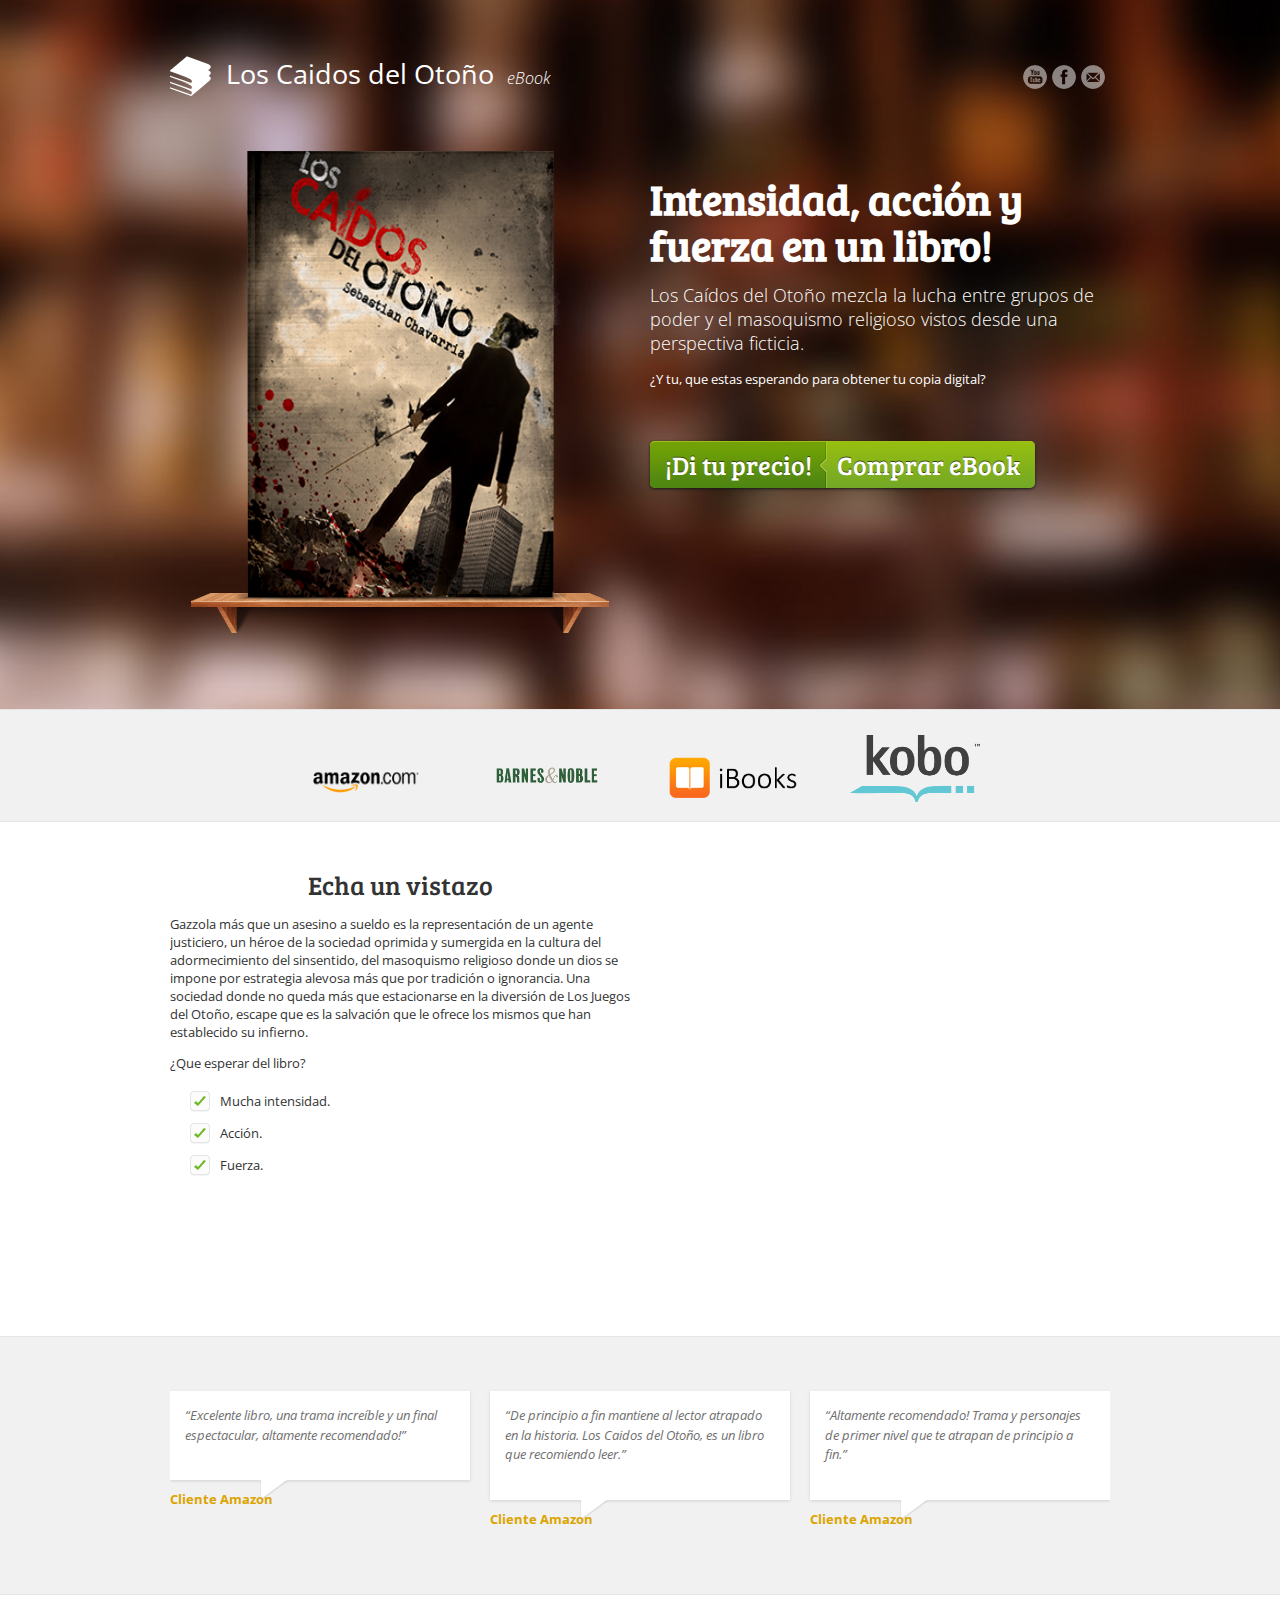
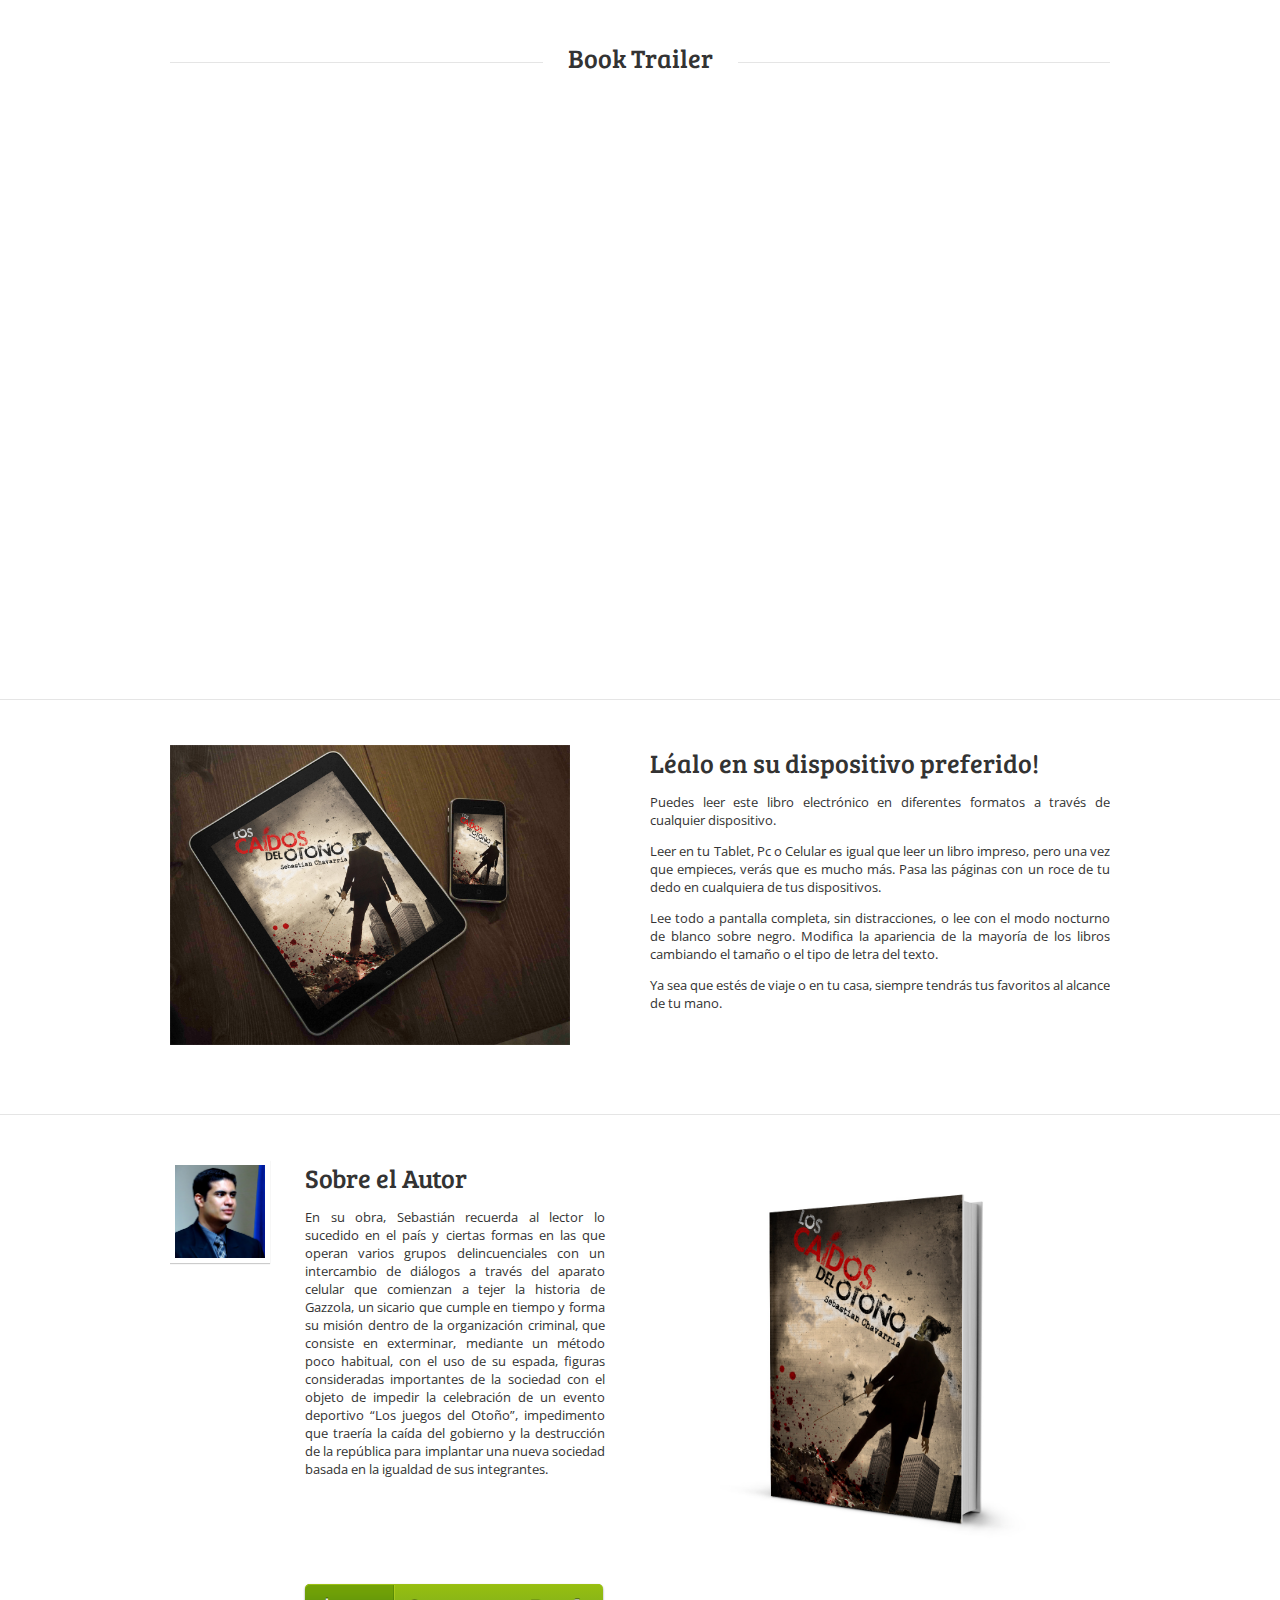
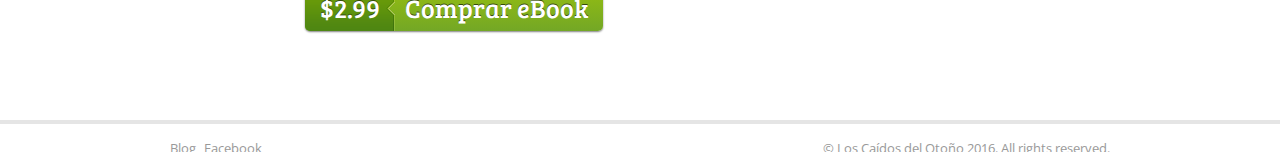
==== index.html @ ebb669b5 "Innit commit" ====
<!doctype html>
<html lang="en">
<head>
<meta charset="utf-8">

<!--Page Title-->
<title>Los Caidos del Otoño - eBook </title>

<!--Device Width Check-->
<meta name="viewport" content="width=device-width, initial-scale=1.0, user-scalable=no"/>

<!--Meta Keywords and Description-->
<meta name="keywords" content="ebook, los caidos del otoño, sebastian chavarria, honduras ebook, libro digital, amazon, kindle">
<meta name="description" content="Los Caídos del Otoño mezcla la lucha entre grupos de poder y el masoquismo religioso vistos desde una perspectiva ficticia. ">

<!--Favicon-->
<link rel="shortcut icon" href="#" title="Favicon" />

<!--Fixes for Internet Explorer CSS3 and HTML5-->
<!--[if gte IE 9]>
<style type="text/css">
	.gradient { filter: none!important;}
</style>
<![endif]-->

<!--[if lt IE 9]>
<script>
  'article aside footer header nav section time'.replace(/\w+/g,function(n){document.createElement(n)})
</script>
<![endif]-->

<!--Main CSS-->
<link rel="stylesheet" href="css/style.css" media="screen, projection">

<!--[if lt IE 9]>
<link rel="stylesheet" href="css/style_ie8.css" media="screen, projection">
<![endif]-->

<!--Icon Fonts-->
<link rel="stylesheet" href="css/font-awesome.min.css">

<!--Google Webfonts-->
<link href='http://fonts.googleapis.com/css?family=Open+Sans:400,700,300,600|Bree+Serif' rel='stylesheet' type='text/css'>

</head>
<body>

<!--Start of Product Banner-->
<section id="banner" role="banner">
<div class="row">
<div id="header_region">
<!--Start of Header Logo-->
<div id="logo" class="two_thirds">
<h1><img src="images/logo.png" alt="Off the Shelf eBook Landing Page" title="Off the Shelf eBook Landing Page" height="41" width="41"/>Los Caidos del Otoño</h1>
<h2>eBook</h2>
</div>
<!--End of Header Logo-->

<!--Start of Social Elements-->
<aside id="social_elements" class="one_third last">
<ul>
<li><a target="_blank" class="youtube" target="_blank" title="Youtube" href="https://www.youtube.com/channel/UCj0KaZ-wZ2f-6p1YjjYD9BA"><span>Twitter</span></a></li>
<li><a target="_blank" class="facebook" target="_blank" title="Facebook" href="https://www.facebook.com/loscaidosdelotono/"><span>Facebook</span></a></li>
<li><a class="feedback" target="_blank" title="Feedback Form" href=""><span>Feedback Form</span></a></li>
</ul>
</aside>
<!--End of Social Elements-->
</div>
<!--Start of Product Image-->
<div id="shelf" class="one_half">
<img src="images\LCDO1.png" height="451" width="331" alt="Book"/></div>
<!--End of Product Image-->

<!--Start of Product Banner Description-->
<div class="one_half last">
<!--Start of Banner Title-->
<h1>Intensidad, acción y fuerza en un libro!</h1>
<h2 class="subheader">Los Caídos del Otoño mezcla la lucha entre grupos de poder y el masoquismo religioso vistos desde una perspectiva ficticia.
</h2>
<!--End of Banner Title-->

<p>¿Y tu, que estas esperando para obtener tu copia digital?</p>

<!--Start of Buy Button-->
<div class="button_buy">
<a target="_blank" href="https://sebastianchavarria.club/shop/los-caidos-del-otono-ebook/" class="gradient" title="Buy eBook"><span class="button_price">¡Di tu precio!</span> <span class="button_text">Comprar eBook</span></a>
</div>
<!--End of Buy Button-->

</div>
<!--End of Product Banner Description-->

</div>
</section>
<!--End of Product Banner-->

<!--Start of Main Content-->
<article role="main">
<div id="main_content">

<!--Start of Companies-->
<aside id="companies" class="background_grey">
<div class="row">
<a target="_blank" href="http://a.co/6xOrrAD">
<img src="images/companies/logo_1.png" alt="Company" height="30" width="130"/>
</a>

<a target="_blank" href="http://www.barnesandnoble.com/w/los-ca-dos-del-oto-o-sebastian-chavarr-a/1124022464?ean=9781483573793">
<img src="images/companies/logo_2.png" alt="Company" height="30" width="130"/>
</a>

<a target="_blank" href="https://itunes.apple.com/us/book/los-caidos-del-otono/id1148104682?mt=11">
<img src="images/companies/logo_3.png" alt="Company" height="30" width="130"/>
</a>

<a target="_blank" href="https://store.kobobooks.com/es-es/ebook/los-caidos-del-otono">
<img src="images/companies/logo_4.png" alt="Company" height="30" width="130"/>
</a>

</div>
</aside>
<!--End of Companies-->

<!--Start of Screenshots-->
<section id="screenshots" class="background_white">
<div class="row">

<div class="one_half">

<!--Start of Screenshots Title-->

<h2 align="center">Echa un vistazo</h2>

<!--End of Screenshots Title-->

<p>Gazzola más que un asesino a sueldo es la representación de un agente justiciero, un héroe de la sociedad oprimida y sumergida en la cultura del adormecimiento del sinsentido, del masoquismo religioso donde un dios se impone por estrategia alevosa más que por tradición o ignorancia. Una sociedad donde no queda más que estacionarse en la diversión de Los Juegos del Otoño, escape que es la salvación que le ofrece los mismos que han establecido su infierno.</p>

<p>¿Que esperar del libro?</p>
<!--Start of Check List-->
<ul class="list_check">
<li>Mucha intensidad.</li>
<li>Acción.</li>
<li>Fuerza.</li>
</ul>
<!--End of Check List-->

</div>

<div class="one_half last">

<!--Start of Book Preview-->
<iframe type="text/html" width="550" height="400" frameborder="0" allowfullscreen style="max-width:100%" src="https://read.amazon.com/kp/card?asin=B01HOVIJR8&preview=inline&linkCode=kpe&ref_=cm_sw_r_kb_dp_G4MaybWANKG7J" ></iframe>
</div>
<!--End of Book Preview-->

</div>
<!--End of Screenshots-->

<!--Start of Testimonials-->
<section id="testimonials" class="background_grey">
<div class="row">

<!--Start of Testimonial-->
<blockquote class="one_third">
<q>Excelente libro, una trama increíble y un final espectacular, altamente recomendado!</q>
<footer>
<a target="_blank" href="https://www.amazon.com/gp/pdp/profile/A31JJHH7BFV9V5/ref=cm_cr_dp_pdp">
<div>Cliente Amazon</div>
</a>
</footer>
</blockquote>
<!--End of Testimonial-->

<!--Start of Testimonial-->
<blockquote class="one_third">
<q>De principio a fin mantiene al lector atrapado en la historia. Los Caidos del Otoño, es un libro que recomiendo leer.</q>
<footer>
<a target="_blank" href="https://www.amazon.com/gp/pdp/profile/A3DRSWVIORSLLP/ref=cm_cr_dp_pdp">
<div>Cliente Amazon</div>
</a>
</footer>
</blockquote>
<!--End of Testimonial-->

<!--Start of Testimonial-->
<blockquote class="one_third last">
<q>Altamente recomendado! Trama y personajes de primer nivel que te atrapan de principio a fin.</q>
<footer>
<a target="_blank" href="https://www.amazon.com/gp/pdp/profile/A24O7CG7X7CMYE/ref=cm_cr_dp_pdp">
<div>Cliente Amazon</div>
</a>
</footer>
</blockquote>
<!--End of Testimonial-->

</div>
</section>
<!--End of Testimonials-->

<section id="video" class="background_white">
<div class="row">

<!--Start of Video Title-->
<h2 class="section_title"><span>Book Trailer</span></h2>
<!--End of Video Title-->

<div class="embed_container">
<!--Video Iframe--> <iframe src="https://player.vimeo.com/video/168490822?title=0&byline=0&portrait=0" width="640" height="360" frameborder="0" webkitallowfullscreen mozallowfullscreen allowfullscreen></iframe> <!--End of Video Iframe-->
</div>
</div>
</section><!--End of Video-->

<section class="background_white">
<div class="row">

<div class="one_half">
<img src="images/LCDO_1.jpg" alt="eBook Landing Page" height="400" width="400" />
</div>

<!--Start How it Works-->
<div class="one_half last">


<h2>Léalo en su dispositivo preferido!</h2>

<p align="justify">Puedes leer este libro electrónico en diferentes formatos a través de cualquier dispositivo.</p>


<p align="justify">Leer en tu Tablet, Pc o Celular es igual que leer un libro impreso, pero una vez que empieces, verás que es mucho más. Pasa las páginas con un roce de tu dedo en cualquiera de tus dispositivos. </p>

<p align="justify">Lee todo a pantalla completa, sin distracciones, o lee con el modo nocturno de blanco sobre negro. Modifica la apariencia de la mayoría de los libros cambiando el tamaño o el tipo de letra del texto.</p>

<p align="justify">Ya sea que estés de viaje o en tu casa, siempre tendrás tus favoritos al alcance de tu mano.</p>

</div>
<!--End of How it Works-->
</div>
</section>

<!--Start of A Word from the Author-->
<section id="author" class="background_white">
<div class="row">
<div class="one_half">

<!--Author Avatar-->
<img src="images/author.jpg" height="100" width="100" id="author_image" class="left" alt="Author" />
<!--End of Author Avatar-->

<div class="one_third last">

<h2>Sobre el Autor</h2>

<p align="justify">En su obra, Sebastián recuerda al lector lo sucedido en el país y ciertas formas en las que operan varios grupos delincuenciales con un intercambio de diálogos a través del aparato celular que comienzan a tejer la historia de Gazzola, un sicario que cumple en tiempo y forma su misión dentro de la organización criminal, que consiste en exterminar, mediante un método poco habitual, con el uso de su espada, figuras consideradas importantes de la sociedad con el objeto de impedir la celebración de un evento deportivo “Los juegos del Otoño”, impedimento que traería la caída del gobierno y la destrucción de la república para implantar una nueva sociedad basada en la igualdad de sus integrantes.</p>


</div>
</div>

<div id="book_cover" class="one_half last">

<!--Start of Book Cover-->
<img src="images/LCDO.jpg" alt="eBook Landing Page" height="400" width="400"/>
<!--End of Book Cover-->

</div>

<!--Start of Buy Button-->
<div class="button_buy">
<a target="_blank" href="http://a.co/9aoNGeP" class="gradient" title="Buy eBook"><span class="button_price">$2.99</span> <span class="button_text">Comprar eBook</span></a>
<p class="hint">eBook includes PDF, ePub and Kindle versions</p>
</div>
<!--End of Buy Button-->

</div>
</section>
<!--End of A Word from the Author-->



<aside class="background_grey">
<!--Start of Newsletter-->

<!--End of Newsletter-->
</aside>


</div>
</article>
<!--End of Main Content-->

<!--Start of Landing Page Footer-->
<footer role="contentinfo">
<div id="page_footer" class="row">
<ul>
<li><a target="_blank" href="http://www.sebastianchavarria.club">Blog</a></li>
<li><a target="_blank" href="https://www.facebook.com/loscaidosdelotono/">Facebook</a></li>
</ul>

<p>
&copy; Los Caídos del Otoño 2016. All rights reserved.
</p>
</div>
</footer>
<!--End of Landing Page Footer-->

<!--Beginning of Contact form-->
<div id="contact" class="reveal-modal medium">
    <a href="javascript:closecontact();" id="contact_close"><span>Close</span></a>
    <div id="contactmessages"></div>
    <div id="formwrapper">
        <form method="post" action="contact.php" id="contactform">
            <label>Your Name</label>
            <input id="contactname" name="name" required>
            <label>Your Email</label>
            <input id="contactemail" name="email" type="email" required>
            <label>Your Message</label>
            <textarea name="message" required></textarea>
            <label>What is <span id="captcha">???</span> (Anti-spam)</label>
            <input id="humanornot" name="humanornot" placeholder="Type Here" required>
            <input name="s" id="s" value="blank" type="hidden">
            <input id="submitcontact" name="submit" type="submit" value="Submit" class="gradient">
        </form>
    </div>
</div>
<!--End of Contact form-->

<a href="#" class="scrollup">Scroll up</a>
<!-- Included JS Files (Compressed) -->
<script src="js/foundation.min.js"></script>
<script src="js/phrases.js"></script>
<script src="js/site.min.js"></script>

</body>
</html>
---- css/style.css ----
/* Off the Shelf v.1.1.5 Style Index

1. Default and Reset styles
2. Global elements
- 2.1 Buttons
3. Fonts and Headings
- 3.1 Fonts
- 3.2 Headings
4. Content Blocks used for positioning
5. Landing page header and banner
- 5.1 Header
- 5.2 Banner
6. Content
- 6.1 Companies
- 6.2 Features
- 6.3 Testimonials
- 6.4 Screenshots
- 6.5 A Word from the Author
- 6.6 Newsletter
- 6.7 Pricing Table
- 6.8 Video
7. Social elements
- 7.1 Contact form
8. Landing page footer

/*------------------------------------------------------------------------------------------*/
/* 1. Defaults & Reset of specific styles across browsers */
/*------------------------------------------------------------------------------------------*/

*, *:before, *:after { -webkit-box-sizing: border-box; -moz-box-sizing: border-box; box-sizing: border-box; }

body, div, dl, dt, dd, ul, ol, li, h1, h2, h3, h4, h5, h6, pre, form, blockquote, th, td { margin: 0; padding: 0; font-size: 13px; direction: ltr; }

body {
margin:0;
padding:0;
background:#ffffff;
font-family: 'Open Sans', sans-serif, Arial, Helvetica;
color:#333;
-webkit-font-smoothing: antialiased;
}

.row {
width:940px;
margin:0 auto;
padding:45px 0 45px 0;
overflow:hidden;
}

.row img {
height: auto;
max-width: 100%;
}

a { color: #dca400; text-decoration: none; line-height: inherit; }

a:hover { color: ; }

a:focus { color: ; }

a img {
border:none;
}


/*------------------------------------------------------------------------------------------*/
/* 2. Global elements */
/*------------------------------------------------------------------------------------------*/

.background_grey {
background:#f1f1f1;
border-top:1px solid #e5e5e5;
border-bottom:1px solid #e5e5e5;
}

.background_white {
background:#fff;
border-bottom:1px solid #e5e5e5;
}

.hint {
font-size:0.9em;
color:#ffffff;
}

.last {
margin-right:0!important;
}

.left {
float:left;
}

.right {
float:right;
}


/* 2.1 Buttons */

.button_buy {
padding:40px 0 0 0;
}

.button_buy a {
background: #97bf0f; /* Old browsers */
/* IE9 SVG, needs conditional override of 'filter' to 'none' */
background: url([data-uri]);
background: -moz-linear-gradient(top,  #97bf0f 0%, #73a726 100%); /* FF3.6+ */
background: -webkit-gradient(linear, left top, left bottom, color-stop(0%,#97bf0f), color-stop(100%,#73a726)); /* Chrome,Safari4+ */
background: -webkit-linear-gradient(top,  #97bf0f 0%,#73a726 100%); /* Chrome10+,Safari5.1+ */
background: -o-linear-gradient(top,  #97bf0f 0%,#73a726 100%); /* Opera 11.10+ */
background: -ms-linear-gradient(top,  #97bf0f 0%,#73a726 100%); /* IE10+ */
background: linear-gradient(to bottom,  #97bf0f 0%,#73a726 100%); /* W3C */
filter: progid:DXImageTransform.Microsoft.gradient( startColorstr='#97bf0f', endColorstr='#73a726',GradientType=0 ); /* IE6-8 */
font-family: 'Bree Serif', serif;
color:#fff;
font-size:2.0em;
text-shadow:0 -1px #35490e;
display:inline-block;
border-radius:5px;
-webkit-border-radius:5px;
-moz-border-radius:5px;
box-shadow:0 1px 3px #181818;
}

#author .button_buy {
clear:both;
padding:0;
margin:0 0 0 135px;
}

#author .button_buy a {
box-shadow:0 1px 2px #818181;
}

.button_buy a:hover,  a.button_buy_table:hover {
background: #73a726; /* Old browsers */
/* IE9 SVG, needs conditional override of 'filter' to 'none' */
background: url([data-uri]);
background: -moz-linear-gradient(top,  #73a726 0%, #97bf0f 100%); /* FF3.6+ */
background: -webkit-gradient(linear, left top, left bottom, color-stop(0%,#73a726), color-stop(100%,#97bf0f)); /* Chrome,Safari4+ */
background: -webkit-linear-gradient(top,  #73a726 0%,#97bf0f 100%); /* Chrome10+,Safari5.1+ */
background: -o-linear-gradient(top,  #73a726 0%,#97bf0f 100%); /* Opera 11.10+ */
background: -ms-linear-gradient(top,  #73a726 0%,#97bf0f 100%); /* IE10+ */
background: linear-gradient(to bottom,  #73a726 0%,#97bf0f 100%); /* W3C */
filter: progid:DXImageTransform.Microsoft.gradient( startColorstr='#73a726', endColorstr='#97bf0f',GradientType=0 ); /* IE6-8 */
}

.button_buy span {
display:block;
float:left;
}

.button_price {
background:url(../images/bg_button_green.png) no-repeat right -5px;
padding:6px 15px 6px 15px;
border-top-left-radius:5px;
-moz-border-radius-topleft:5px;
-webkit-border-top-left-radius:5px;
border-bottom-left-radius:5px;
-moz-border-radius-bottomleft:5px;
-webkit-border-bottom-left-radius:5px;
box-shadow:inset 0 1px #9cc015;
}

.button_buy a:hover .button_price {
background:url(../images/bg_button_green.png) no-repeat right -71px;
}

.button_text {
box-shadow:inset 0 1px #9cc015;
padding:6px 15px 6px 10px;
border-top-right-radius:5px;
-moz-border-radius-topright:5px;
-webkit-border-top-right-radius:5px;
border-bottom-right-radius:5px;
-moz-border-radius-bottomright:5px;
-webkit-border-bottom-right-radius:5px;
}

a.button_buy_table {
background: #97bf0f; /* Old browsers */
/* IE9 SVG, needs conditional override of 'filter' to 'none' */
background: url([data-uri]);
background: -moz-linear-gradient(top,  #97bf0f 0%, #73a726 100%); /* FF3.6+ */
background: -webkit-gradient(linear, left top, left bottom, color-stop(0%,#97bf0f), color-stop(100%,#73a726)); /* Chrome,Safari4+ */
background: -webkit-linear-gradient(top,  #97bf0f 0%,#73a726 100%); /* Chrome10+,Safari5.1+ */
background: -o-linear-gradient(top,  #97bf0f 0%,#73a726 100%); /* Opera 11.10+ */
background: -ms-linear-gradient(top,  #97bf0f 0%,#73a726 100%); /* IE10+ */
background: linear-gradient(to bottom,  #97bf0f 0%,#73a726 100%); /* W3C */
filter: progid:DXImageTransform.Microsoft.gradient( startColorstr='#97bf0f', endColorstr='#73a726',GradientType=0 ); /* IE6-8 */
font-family: 'Bree Serif', serif;
color:#fff;
font-size:1.4em;
text-shadow:0 -1px #35490e;
display:inline-block;
margin:20px 0 20px 0;
padding:7px 25px 7px 25px;
border-radius:5px;
-webkit-border-radius:5px;
-moz-border-radius:5px;
}


/*------------------------------------------------------------------------------------------*/
/* 3. Fonts and Headings */
/*------------------------------------------------------------------------------------------*/


/* 3.1 Fonts */

h1, h2 {
font-family: 'Bree Serif', serif;
}

#main_content h2 {
margin-bottom:10px;
}

#main_content h3 {
font-family: 'Open Sans', sans-serif, Arial, Helvetica;
font-size:1.2em;
font-weight:normal;
color:#999;
}

h4, h5, h6 {
font-family: 'Open Sans', sans-serif, Arial, Helvetica;
font-weight: bold;
font-style: normal;
color: #222222;
text-rendering: optimizeLegibility;
line-height: 1.1;
margin-bottom: 13px;
margin-top: 13px;
}

h1 small, h2 small, h3 small, h4 small, h5 small, h6 small {
font-size: 60%;
color: #6f6f6f;
line-height: 0;
}

h1{font-size: 3.2em;}

h2{font-size: 1.7em;}

h3{font-size: 1.6em;}

h4{font-size: 1.4em;}

h5{font-size: 1.2em;}


/* 3.2 Headings */

#logo {
color:#ffffff;
}

#logo img {
float:left;
margin:0 15px 0 0;
}

#logo h1 {
font-family: 'Open Sans', sans-serif, Arial, Helvetica;
font-weight:400;
font-size:2.1em;
display:inline;
margin:0 10px 0 0;
}

#logo h2 {
font-family: 'Open Sans', sans-serif, Arial, Helvetica;
font-weight:300;
font-size:1.2em;
font-style:italic;
display:inline;
margin:0 10px 0 0;
}

#banner .one_half h1 {
line-height:1.1em;
margin:25px 0 15px 0;
}

h2.subheader {
font-family: 'Open Sans', sans-serif, Arial, Helvetica;
font-weight:300;
font-size:1.4em;
margin-bottom:15px;
}

#main_content h2 {
font-family: 'Bree Serif', serif;
font-weight:400;
color:#333;
font-size:2.0em;
}

.section_title {
background:url(../images/bg_border.gif) repeat-x 0 22px;
text-align:center;
}

.section_title span {
background:#fff;
padding:0 25px 0 25px;
}

.background_grey .section_title span {
background:#f1f1f1;
padding:0 25px 0 25px;
}

#companies h3 {
font-size:1.0em;
font-weight:300;
text-transform:uppercase;
color:#666;
margin:0 55px 0 0;
padding:7px 0 0 0;
float:left;
}

#pricing h4 {
font-family: 'Bree Serif', serif;
color:#666;
text-align:center;
font-weight:normal;
font-size:1.6em;
}


/*------------------------------------------------------------------------------------------*/
/* 4. Content blocks used to position content */
/*------------------------------------------------------------------------------------------*/


.one_half, .one_third, .two_thirds, .three_fourths, .one_fourth {
    float: left;
    margin: 0 20px 20px 0;
    position: relative;
}

.one_half {
    width: 460px;
}

.one_third {
    width: 300px;
}

.two_thirds {
    width: 620px;
}

.one_fourth {
    width: 220px;
}

.three_fourths {
    width: 700px;
}


/*------------------------------------------------------------------------------------------*/
/* 5. Landing page header and banners */
/*------------------------------------------------------------------------------------------*/

/* 5.1 Header */

#header_region {
padding:0 0 35px 0;
overflow:hidden;
}

/* 5.2 Banner */

#banner {
background:url(../images/backgrounds/bg_banner_1.jpg) no-repeat center top #999;
background-attachment:fixed;
background-size:cover;
-moz-background-size:cover;
-webkit-background-size:cover;
-o-background-size:cover;
color:#ffffff;
padding:10px 0 10px 0;
}

#banner .row {
clear:both;
}

.content_page #banner .row {
padding-bottom:10px;
}

#shelf {
background:url(../images/shelf.png) no-repeat center bottom;
padding-bottom:28px;
text-align:center;
}

#shelf img {
display:inline;
}



/*------------------------------------------------------------------------------------------*/
/* 6. Content */
/*------------------------------------------------------------------------------------------*/

/* 6.1 Companies */

#companies .row {
padding:25px 0 15px 0;
text-align:center;
}

#companies img {
margin:0 25px 0 25px;
display:inline-block;
}


/* 6.2 Features */

#features ul, #features ul li {
list-style:none;
padding:0;
}

#features ul li {
margin-top:20px;
margin-bottom:20px;
}

#features h4 {
font-size:1.3em;
font-weight:normal;
margin-top:0;
}

#features i {
float:left;
margin:0 15px 15px 0;
width: 1.25em;
color:#dca400;
text-align:center;
height: auto;
line-height: normal;
vertical-align: baseline;
background-image: none;
background-position: 0 0;
background-repeat: repeat;
}

/* 6.3 Testimonials */

#testimonials blockquote {
margin:0 20px 0 0;
padding: 9px 0 0 0;
}

blockquote img {
background:#fff;
margin:-25px 35px 0 15px;
padding:3px;
float:left;
box-shadow:0 1px 3px #d3d3d3;
}

#testimonials footer {
background:url(../images/sprite.png) no-repeat 90px 0;
padding:10px 0 0 0;
}

blockquote div {
font-weight:bold;
color:#dca400;
}

blockquote, blockquote p { line-height: 1.5; color: #6f6f6f; }

q {
background:#fff;
display:block;
font-style:italic;
padding:15px 15px 35px 15px;
box-shadow:0 1px 3px #d3d3d3;
}

blockquote cite { display: block; font-size: 12px; color: #555555; }
blockquote cite:before { content: "\2014 \0020"; }
blockquote cite a, blockquote cite a:visited { color: #555555; }

abbr, acronym { text-transform: uppercase; font-size: 90%; color: #222222; border-bottom: 1px solid #ddd; cursor: help; }

abbr { text-transform: none; }


/* 6.4 Screenshots */

#screenshots .image-gallery a {
background:url(../images/bg_zoom.png) no-repeat center center #dca400;
display:block;
margin:0 15px 15px 0;
padding:0!important;
height:auto;
float:left;
box-shadow:0 1px 2px #ccc;
}

#screenshots .image-gallery img {
-moz-transition: opacity .2s linear;
-webkit-transition: opacity .2s linear;
-ms-transition: opacity .2s linear;
-o-transition: opacity .2s linear;
transition: opacity .2s linear;
display:block;
}

#screenshots img:hover {
opacity: 0.05;
filter: alpha(opacity = 05);
}

.list_check {
margin:0 0 0 20px;
}

.list_check li {
background:url(../images/bg_check.png) no-repeat 0 6px;
padding:7px 0 7px 30px;
list-style:none;
overflow:hidden;
}


/* 6.5 A word from the Author */

#author_image {
background:#fff;
margin:0 35px 0 0;
padding:5px;
box-shadow:0 1px 1px #ccc;
}

#book_cover {
display:inline-block;
text-align:center;
}


/* 6.6 Newsletter */

#newsletter.row {
padding:25px 0 25px 0;
}

#newsletter h2 {
width:460px;
margin:0 20px 0 0;
float:left;
color:#737373;
}

#newsletter #e-mail {
width:310px;
height:40px;
color:#999;
border:1px solid #d3d3d3;
border-radius:5px;
-webkit-border-radius:5px;
-moz-border-radius:5px;
padding:10px;
box-shadow: inset 0 2px 3px #ebebeb;
-moz-box-shadow: inset 0 2px 3px #ebebeb;
-webkit-box-shadow: inset 0 2px 3px #ebebeb;
}

#newsletter #submit {
background: #97bf0f; /* Old browsers */
/* IE9 SVG, needs conditional override of 'filter' to 'none' */
background: url([data-uri]);
background: -moz-linear-gradient(top,  #97bf0f 0%, #73a726 100%); /* FF3.6+ */
background: -webkit-gradient(linear, left top, left bottom, color-stop(0%,#97bf0f), color-stop(100%,#73a726)); /* Chrome,Safari4+ */
background: -webkit-linear-gradient(top,  #97bf0f 0%,#73a726 100%); /* Chrome10+,Safari5.1+ */
background: -o-linear-gradient(top,  #97bf0f 0%,#73a726 100%); /* Opera 11.10+ */
background: -ms-linear-gradient(top,  #97bf0f 0%,#73a726 100%); /* IE10+ */
background: linear-gradient(to bottom,  #97bf0f 0%,#73a726 100%); /* W3C */
filter: progid:DXImageTransform.Microsoft.gradient( startColorstr='#97bf0f', endColorstr='#73a726',GradientType=0 ); /* IE6-8 */
font-family: 'Bree Serif', serif;
color:#fff;
font-size:1.4em;
text-shadow:0 -1px #35490e;
text-align:center;
float:right;
width:140px;
height:40px;
border:none;
border-radius:5px;
-webkit-border-radius:5px;
-moz-border-radius:5px;
cursor:pointer;
}

#newsletter #submit:hover {
background: #73a726; /* Old browsers */
/* IE9 SVG, needs conditional override of 'filter' to 'none' */
background: url([data-uri]);
background: -moz-linear-gradient(top,  #73a726 0%, #97bf0f 100%); /* FF3.6+ */
background: -webkit-gradient(linear, left top, left bottom, color-stop(0%,#73a726), color-stop(100%,#97bf0f)); /* Chrome,Safari4+ */
background: -webkit-linear-gradient(top,  #73a726 0%,#97bf0f 100%); /* Chrome10+,Safari5.1+ */
background: -o-linear-gradient(top,  #73a726 0%,#97bf0f 100%); /* Opera 11.10+ */
background: -ms-linear-gradient(top,  #73a726 0%,#97bf0f 100%); /* IE10+ */
background: linear-gradient(to bottom,  #73a726 0%,#97bf0f 100%); /* W3C */
filter: progid:DXImageTransform.Microsoft.gradient( startColorstr='#73a726', endColorstr='#97bf0f',GradientType=0 ); /* IE6-8 */
}

/* 6.7 Pricing Table */

#pricing_table {
display: table;
padding:30px 0 0 0;
margin: 0 auto;
text-align:center;
}

.pricing_block {
background:#fff;
box-shadow:0 1px 3px #d3d3d3;
text-align:center;
-webkit-transition: all 0.3s ease-out;
-moz-transition: all 0.3s ease-out;
-o-transition: all 0.3s ease-out;
transition: all 0.3s ease-out;
}

.pricing_block:hover {
box-shadow:0 1px 5px #a9a9a9;
}

.pricing_block:hover .pricing {
background:#e2e2e2;
}

#favorite.pricing_block:hover {
box-shadow:0 1px 8px #8c8c8c;
}

#favorite.pricing_block:hover .pricing {
background:#73a826;
}

.pricing {
background:#f8f8f8;
padding:10px 0 10px 0;
border-top:1px solid #e5e5e5;
border-bottom:1px solid #e5e5e5;
-webkit-transition: all 0.3s ease-out;
-moz-transition: all 0.3s ease-out;
-o-transition: all 0.3s ease-out;
transition: all 0.3s ease-out;
}

.pricing_block ul li {
padding:10px 0 10px 0;
border-bottom:1px solid #e5e5e5;
list-style:none;
}

.price {
font-family: 'Bree Serif', serif;
font-size:4.8em;
margin:0;
}

.price span {
font-size:0.5em;
position: relative;
top: -30px;
left: -5px;
}

.price_sub {
font-style:italic;
color:#666;
margin:0 0 10px 0;
}

/*Favorite*/

#favorite.pricing_block {
box-shadow:0 1px 5px #b2b2b2;
padding:10px 0 15px 0;
margin-top:-10px;
}

#favorite .pricing {
background:#90ba14;
color:#fff;
}

#favorite .price_sub {
color:#fff;
}


/* 6.8 Video */

.embed_container {
position: relative;
padding-bottom: 56.25%; /* 16/9 ratio */
margin:20px 0 0 0;
padding-top: 30px; /* IE6 workaround*/
height: 0;
overflow: hidden;
}

.embed_container iframe, .embed_container object, .embed_container embed {
position: absolute;
top: 0;
left: 0;
width: 100%;
height: 100%;
}


/*------------------------------------------------------------------------------------------*/
/* 7. Social Elements */
/*------------------------------------------------------------------------------------------*/

#social_elements ul {
margin:10px 0 0 0;
float:right;
}

#social_elements li {
    width: 24px;
    height: 24px;
    margin: 0 5px 0 0;
	float:left;
	list-style:none;
	padding:0;
}

#social_elements a span {
    display: none;
}

#social_elements a {
    display: block;
    width: 24px;
    height: 24px;
    padding: 0;
    margin: 0 0 4px 0;
    opacity: 0.5;
    filter: alpha(opacity = 50);
    -webkit-transition: all 0.3s ease-out;
    -moz-transition: all 0.3s ease-out;
    -o-transition: all 0.3s ease-out;
    transition: all 0.3s ease-out;
}

#social_elements a:hover {
    opacity: 0.9;
    filter: alpha(opacity = 90);
}

.facebook {
    background: url(../images/sprite_social_element.png) no-repeat -27px 0;
}

.googleplus {
    background: url(../images/sprite_social_element.png) no-repeat -27px -60px;
}

.twitter {
    background: url(../images/sprite_social_element.png) no-repeat -27px -30px;
}

.stumbleupon {
    background: url(../images/sprite_social_element.png) no-repeat -27px -150px;
}

.youtube {
    background: url(../images/sprite_social_element.png) no-repeat -27px -90px;
}

.vimeo {
    background: url(../images/sprite_social_element.png) no-repeat -27px -120px;
}

.linkedin {
    background: url(../images/sprite_social_element.png) no-repeat -27px -180px;
}

.pinterest {
    background: url(../images/sprite_social_element.png) no-repeat -27px -210px;
}

.rss {
    background: url(../images/sprite_social_element.png) no-repeat -27px -240px;
}

.digg {
    background: url(../images/sprite_social_element.png) no-repeat -27px -270px;
}

.myspace {
    background: url(../images/sprite_social_element.png) no-repeat -27px -300px;
}

.picasa {
    background: url(../images/sprite_social_element.png) no-repeat -27px -330px;
}

.flickr {
    background: url(../images/sprite_social_element.png) no-repeat -27px -360px;
}

.dribbble {
    background: url(../images/sprite_social_element.png) no-repeat -27px -390px;
}

.blogger {
    background: url(../images/sprite_social_element.png) no-repeat -27px -420px;
}

.feedback {
    background: url(../images/sprite_social_element.png) no-repeat -27px -450px;
}


/* 7.1 Contact form */

#contact {
background:#fff;
    width:390px;
    left:0;
    right:0;
    margin:40px auto;
    z-index:99999;
    padding:15px;
    border:5px solid #f1f1f1;
    box-shadow:0 0 5px #333;
    -moz-box-shadow:0 0 5px #333;
    -webkit-box-shadow:0 0 5px #333;
    display: none;
}

label {
display: block;
margin: 10px 0 5px 0;
}

input#contactname, input#contactemail, #contact textarea, input#humanornot {
color:#999;
border:1px solid #d3d3d3;
border-radius:5px;
-webkit-border-radius:5px;
-moz-border-radius:5px;
padding:10px;
box-shadow: inset 0 2px 3px #ebebeb;
-moz-box-shadow: inset 0 2px 3px #ebebeb;
-webkit-box-shadow: inset 0 2px 3px #ebebeb;
padding: 7px 5px 7px 5px;
}

input#contactname, input#contactemail {
width: 200px;
}

#contact textarea {
	font-family: 'Open Sans', sans-serif, Arial, Helvetica;
    width: 350px;
    height: 100px;
    font-size: 100%;
}

input#submitcontact {
background: #97bf0f; /* Old browsers */
/* IE9 SVG, needs conditional override of 'filter' to 'none' */
background: url([data-uri]);
background: -moz-linear-gradient(top,  #97bf0f 0%, #73a726 100%); /* FF3.6+ */
background: -webkit-gradient(linear, left top, left bottom, color-stop(0%,#97bf0f), color-stop(100%,#73a726)); /* Chrome,Safari4+ */
background: -webkit-linear-gradient(top,  #97bf0f 0%,#73a726 100%); /* Chrome10+,Safari5.1+ */
background: -o-linear-gradient(top,  #97bf0f 0%,#73a726 100%); /* Opera 11.10+ */
background: -ms-linear-gradient(top,  #97bf0f 0%,#73a726 100%); /* IE10+ */
background: linear-gradient(to bottom,  #97bf0f 0%,#73a726 100%); /* W3C */
filter: progid:DXImageTransform.Microsoft.gradient( startColorstr='#97bf0f', endColorstr='#73a726',GradientType=0 ); /* IE6-8 */
font-family: 'Bree Serif', serif;
color:#fff;
font-size:1.4em;
text-shadow:0 -1px #35490e;
text-align:center;
display:block;
width:140px;
height:40px;
margin:10px 0 0 0;
border:none;
border-radius:5px;
-webkit-border-radius:5px;
-moz-border-radius:5px;
cursor:pointer;
}

input#submitcontact:hover {
background: #73a726; /* Old browsers */
/* IE9 SVG, needs conditional override of 'filter' to 'none' */
background: url([data-uri]);
background: -moz-linear-gradient(top,  #73a726 0%, #97bf0f 100%); /* FF3.6+ */
background: -webkit-gradient(linear, left top, left bottom, color-stop(0%,#73a726), color-stop(100%,#97bf0f)); /* Chrome,Safari4+ */
background: -webkit-linear-gradient(top,  #73a726 0%,#97bf0f 100%); /* Chrome10+,Safari5.1+ */
background: -o-linear-gradient(top,  #73a726 0%,#97bf0f 100%); /* Opera 11.10+ */
background: -ms-linear-gradient(top,  #73a726 0%,#97bf0f 100%); /* IE10+ */
background: linear-gradient(to bottom,  #73a726 0%,#97bf0f 100%); /* W3C */
filter: progid:DXImageTransform.Microsoft.gradient( startColorstr='#73a726', endColorstr='#97bf0f',GradientType=0 ); /* IE6-8 */
}

#contact_close {
    background: url(../images/controls/close.png) no-repeat;
    width: 20px;
    height: 20px;
    display: block;
    float: right;
    margin: -27px -27px 0 0;
}

#contact_close span {
    display: none;
}

.success {
    background: #a9d26e;
    padding: 5px;
    text-align: center;
    border: 1px solid #79a041;
    border-radius: 5px;
    -webkit-border-radius: 5px;
    -moz-border-radius: 5px;
    color: #fff;
}

.fail {
    background: #a93636;
    padding: 5px;
    text-align: center;
    border: 1px solid #742424;
    border-radius: 5px;
    -webkit-border-radius: 5px;
    -moz-border-radius: 5px;
    color: #fff;
}

a#contact_close_counter {
    display: block;
    padding: 5px;
    text-align: center;
    color: #666;
    text-decoration: none;
}


/*------------------------------------------------------------------------------------------*/
/* 8. Landing Page Footer */
/*------------------------------------------------------------------------------------------*/

#page_footer {
color:#999;
}

#page_footer.row {
padding:15px 0 15px 0;
}

#page_footer ul, #page_footer p {
display:inline;
margin:0;
padding:0;
}

#page_footer p {
float:right;
}

#page_footer ul li {
display:inline;
padding:0 5px 0 0;
}

#page_footer a {
color:#999;
}

.scrollup {
    background: url(../images/sprite.png) no-repeat 0 -282px;
    width: 56px;
    height: 56px;
    opacity: 0.4;
    filter: alpha(opacity = 40);
    position: fixed;
    bottom: 30px;
    right: 20px;
    display: none;
    text-indent: -9999px;
}


/*------------------------------------------------------------------------------------------*/
/* 9. Additional styles for jQuery/Foundation Framework plug-ins and other plug-in classes  */
/*------------------------------------------------------------------------------------------*/

.reveal-modal-bg { position: fixed; height: 100%; width: 100%; background: #000; opacity: 0.85; filter: alpha(opacity=85); z-index: 999; display: none; top: 0; left: 0; }

.reveal-modal { background: #fff; visibility: hidden; display: none; top: 100px; left: 50%; margin-left: -260px; width: 520px; position: absolute; z-index: 41; padding: 30px; -webkit-box-shadow: 0 0 10px rgba(0, 0, 0, 0.4); -moz-box-shadow: 0 0 10px rgba(0, 0, 0, 0.4); box-shadow: 0 0 10px rgba(0, 0, 0, 0.4); }
.reveal-modal .close-reveal-modal:not(.button) { font-size: 22px; font-size: 2.2rem; line-height: .5; position: absolute; top: 8px; right: 11px; color: #aaa; text-shadow: 0 -1px 1px rgba(0, 0, 0, 0.6); font-weight: bold; cursor: pointer; }
.reveal-modal.small { width: 30%; margin-left: -15%; }
.reveal-modal.medium { width: 40%; margin-left: -20%; }
.reveal-modal.large { width: 60%; margin-left: -30%; }
.reveal-modal.xlarge { width: 70%; margin-left: -35%; }
.reveal-modal.expand { width: 90%; margin-left: -45%; }
.reveal-modal .row { min-width: 0; margin-bottom: 10px; }
.reveal-modal > :first-child { margin-top: 0; }
.reveal-modal > :last-child { margin-bottom: 0; }

/* The gallery overlay */

#galleryOverlay{
    width:100%;
    height:100%;
    position:fixed;
    top:0;
    left:0;
    opacity:0;
    z-index:99;
    background-color:#222;
    background-color:rgba(0,0,0,0.8);
    overflow:hidden;
    display:none;
    -moz-transition:opacity 0.4s ease;
    -webkit-transition:opacity 0.4s ease;
    transition:opacity 0.4s ease;
}

/* This class will trigger the animation */

#galleryOverlay.visible{
    opacity:1;
}

#gallerySlider{
    height:100%;
    left:0;
    top:0;
    width:100%;
    white-space: nowrap;
    position:absolute;
    -moz-transition:left 0.4s ease;
    -webkit-transition:left 0.4s ease;
    transition:left 0.4s ease;
}

#gallerySlider .placeholder{
    background: url(../images/controls/loading.gif) no-repeat center center;
    height: 100%;
    line-height: 1px;
    text-align: center;
    width:100%;
    display:inline-block;
}

/* The before element moves the
 * image halfway from the top */

#gallerySlider .placeholder:before{
    content: "";
    display: inline-block;
    height: 50%;
    width: 1px;
    margin-right:-1px;
}

#gallerySlider .placeholder img{
    display: inline-block;
    max-height: 100%;
    max-width: 100%;
    vertical-align: middle;
}

#gallerySlider.rightSpring{
    -moz-animation: rightSpring 0.3s;
    -webkit-animation: rightSpring 0.3s;
}

#gallerySlider.leftSpring{
    -moz-animation: leftSpring 0.3s;
    -webkit-animation: leftSpring 0.3s;
}

/* Firefox Keyframe Animations */

@-moz-keyframes rightSpring{
    0%{		margin-left:0px;}
    50%{	margin-left:-30px;}
    100%{	margin-left:0px;}
}

@-moz-keyframes leftSpring{
    0%{		margin-left:0px;}
    50%{	margin-left:30px;}
    100%{	margin-left:0px;}
}

/* Safari and Chrome Keyframe Animations */

@-webkit-keyframes rightSpring{
    0%{		margin-left:0px;}
    50%{	margin-left:-30px;}
    100%{	margin-left:0px;}
}

@-webkit-keyframes leftSpring{
    0%{		margin-left:0px;}
    50%{	margin-left:30px;}
    100%{	margin-left:0px;}
}

/* Arrows */

#prevArrow,#nextArrow{
    border:none;
    text-decoration:none;
    background:url(../images/controls/arrows.png) no-repeat;
    opacity:0.5;
    cursor:pointer;
    position:absolute;
    width:43px;
    height:58px;
    top:50%;
    margin-top:-29px;
}

#prevArrow:hover, #nextArrow:hover{
    opacity:1;
}

#prevArrow{
    background-position:left top;
    left:40px;
}

#nextArrow{
    background-position:right top;
    right:40px;
}

#imageTitle {
    background-color:rgba(0,0,0,0.5);
    color: #fff;
    width: 100%;
    text-align: center;
	position:absolute;
	padding:10px 0 10px 0;
    bottom: 0;
    left: 0;
    z-index: 100000;
}



/*------------------------------------------------------------------------------------------*/
/* 11. Responsive Styling Off the Shelf */
/*------------------------------------------------------------------------------------------*/

/* Responsive Video Styling */
.jl_video_container {
    position: relative !important;
    padding-bottom: 56.25% !important;
    padding-top: 30px !important;
    height: 0 !important;
    overflow: hidden !important
}

.jl_video_container embed,
.jl_video_container iframe,
.jl_video_container object {
    position: absolute !important;
    top: 0 !important;
    left: 0 !important;
    width: 100% !important;
    height: 100% !important
}

@media screen and (min-width : 761px ) and (max-width: 1005px) {
    /*Global*/

	 .row {
        width: 730px;
        margin: 0 auto;
		padding:25px 0 25px 0;
    }


    .one_half {
        width: 355px;
    }

    .one_third {
        width: 230px;
    }

    .two_thirds {
        width: 480px;
    }

    .one_fourth {
        width: 167px;
    }

    .three_fourths {
        width: 540px;
    }

    .one_half .one_fourth {
        width: 150px;
    }

	/*Banner*/

#shelf {
background:url(../images/shelf_ipad.png) no-repeat center bottom;
padding-bottom:22px;
}

	/*Buttons*/

	#author .button_buy {
	margin-left:110px;
	}

	/*Companies*/

	#companies .row {
	padding-bottom:5px;
	}

	#companies img {
	margin-bottom:10px;
	}

	/*Testimonials*/

	#testimonials img {
	margin-bottom:15px;
	}

	/*Screenshots*/

	#screenshots .one_half {
	width:730px;
	}

	#screenshots a.last  {
	margin:0 15px 15px 0!important;
	}

	/*Author*/

	#author_image {
	margin:0 10px 0 0;
	}

	/*Newsletter*/

#newsletter h2 {
width:320px;
margin:0 0 5px 0;
float:left;
}

#newsletter form {
margin:20px 0 0 0;
float:right;
}

#newsletter input#e-mail {
width:240px;
margin:5px 10px 5px 0;
}

#newsletter input#submit {
float:right;
margin:5px 0 0 0;
}


	/*Footer*/

	#page_footer p {
float:none;
display:block;
}

}

@media screen and (max-width: 760px) {

 /*Global*/

	 .row {
        width: 430px;
        margin: 0 auto;
		padding:15px 0 15px 0;
    }


    .one_half, .one_third, .two_thirds, .one_fourth, .three_fourths, .one_half .one_fourth {
        width: 430px;
    }


/*Headings*/

h2.section_title, h2.section_title span {
background:none;
text-align:left;
padding-left:0!important;
padding-right:0!important;
}

/*Banner*/

#banner .two_thirds {
margin:0;
}

#banner #social_elements ul {
width: 430px;
float:none;
text-align:center;
}

#banner #social_elements ul li {
display:inline-block;
float:none;
margin:0;
}

/*Button*/

#author .button_buy {
margin:0;
text-align:center;
}

/*Companies*/

	#companies .row {
	padding-top:10px;
	padding-bottom:5px;
	}

	#companies img {
	margin:5px;
	}

/*Features*/

#features li.one_half {
margin:10px 0 10px 0;
}

/*Screenshots*/

	#screenshots a {
	margin:5px!important;
	}

	#screenshots a, #screenshots a img  {
	height:auto!important;
	max-width:200px!important;
	}

/*Testimonials*/

	#testimonials blockquote {
	margin-bottom:10px;
	}

	#testimonials img {
	margin-bottom:15px;
	}

/*Newsletter*/

#newsletter h2 {
width:430px;
margin:0 0 5px 0;
}

#newsletter form {
clear:both;
}

#newsletter input#e-mail {
width:280px;
margin:5px 0 5px 0;
}

#newsletter input#submit {
float:right;
margin:5px 0 0 0;
}

/*Footer*/

#page_footer p {
float:none;
display:block;
}

    .scrollup {
        display: none !important;
    }

}

@media screen and (max-width: 460px) {


 /*Global*/

	 .row {
        width: 285px;
        margin: 0 auto;
		padding:15px 0 15px 0;
    }


    .one_half, .one_third, .two_thirds, .one_fourth, .three_fourths, .one_half .one_fourth {
        width: 285px;
    }

/*Banner*/

#header_region {
padding-bottom:10px;
}

#logo h2 {
display:block;
}

#banner .two_thirds, #shelf.one_half {
margin:0;
padding-right:0;
}

#shelf {
background:url(../images/shelf_mobile.png) no-repeat center bottom;
padding-bottom:18px;
}

#shelf img {
height:auto;
max-width:100%;
}


#banner #social_elements ul {
width: 285px;
float:none;
text-align:center;
}

#banner #social_elements ul li {
display:inline-block;
float:none;
margin:0;
}

/*Button*/

#author .button_buy {
margin:0;
text-align:center;
}

/*Testimonials*/

	#testimonials blockquote {
	margin-bottom:10px;
	}

	#testimonials img {
	margin-bottom:15px;
	}

/*Screenshots*/

.image-gallery {
margin:0 auto!important;
}

.image-gallery a, .image-gallery img{
width:130px;
height:auto;
}

/*Author*/

img#author_image {
margin:0 auto 10px 0;
width:100px;
}

/*Newsletter*/

#newsletter h2 {
width:285px;
margin:0 0 5px 0;
}

#newsletter input#e-mail {
width:285px;
margin:5px 0 5px 0;
}

#newsletter input#submit {
float:none;
}

/*Contact*/

#contact {
width:290px;
}

#contact textarea {
width: 250px;
}

/*Footer*/

#page_footer p {
float:none;
display:block;
}

.scrollup {
display: none !important;
}

}
---- css/style_ie8.css ----
/* IE Stylesheet */

/* 6.4 Screenshots */

#screenshots .image-gallery a {
background:url(../images/bg_zoom.png) no-repeat center center #dca400;
display:block;
float:left;
margin:0 15px 15px 0;
padding:0!important;
width:220px;
height:auto;
box-shadow:0 1px 2px #ccc;
}
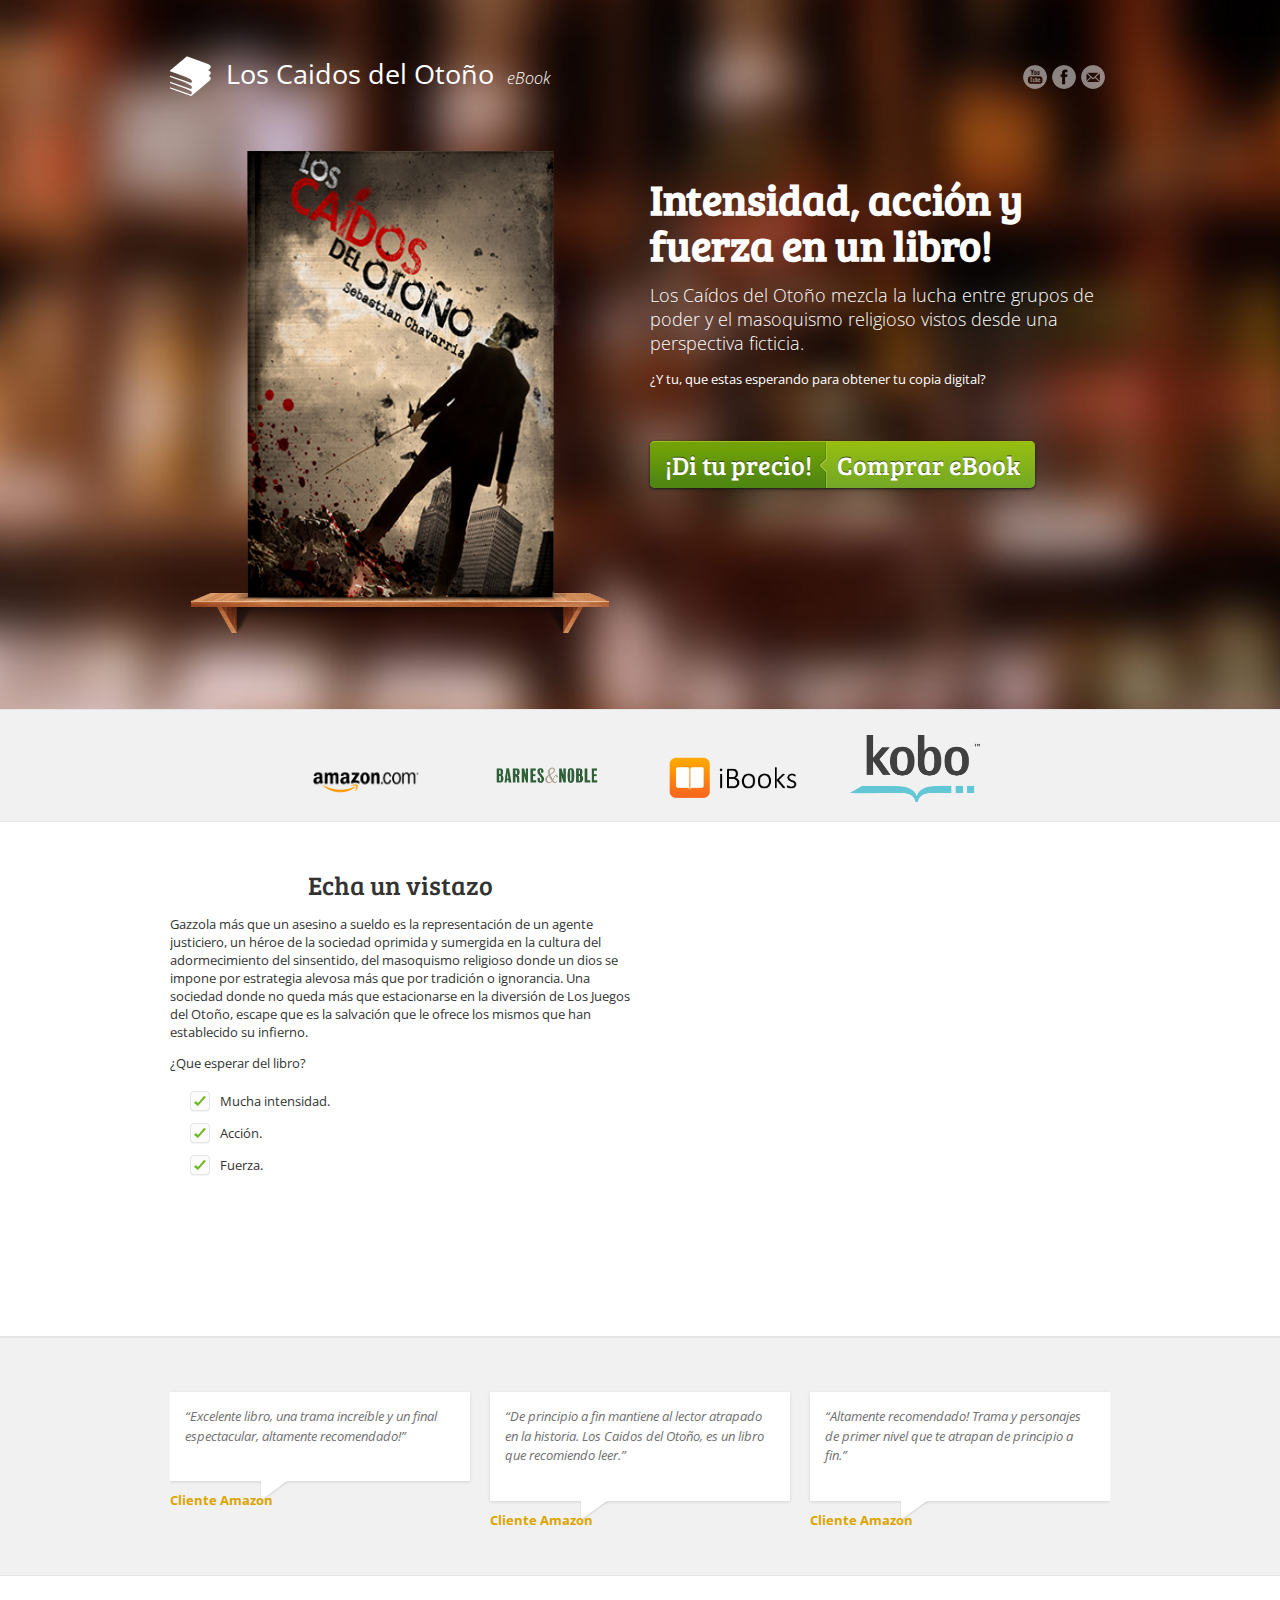
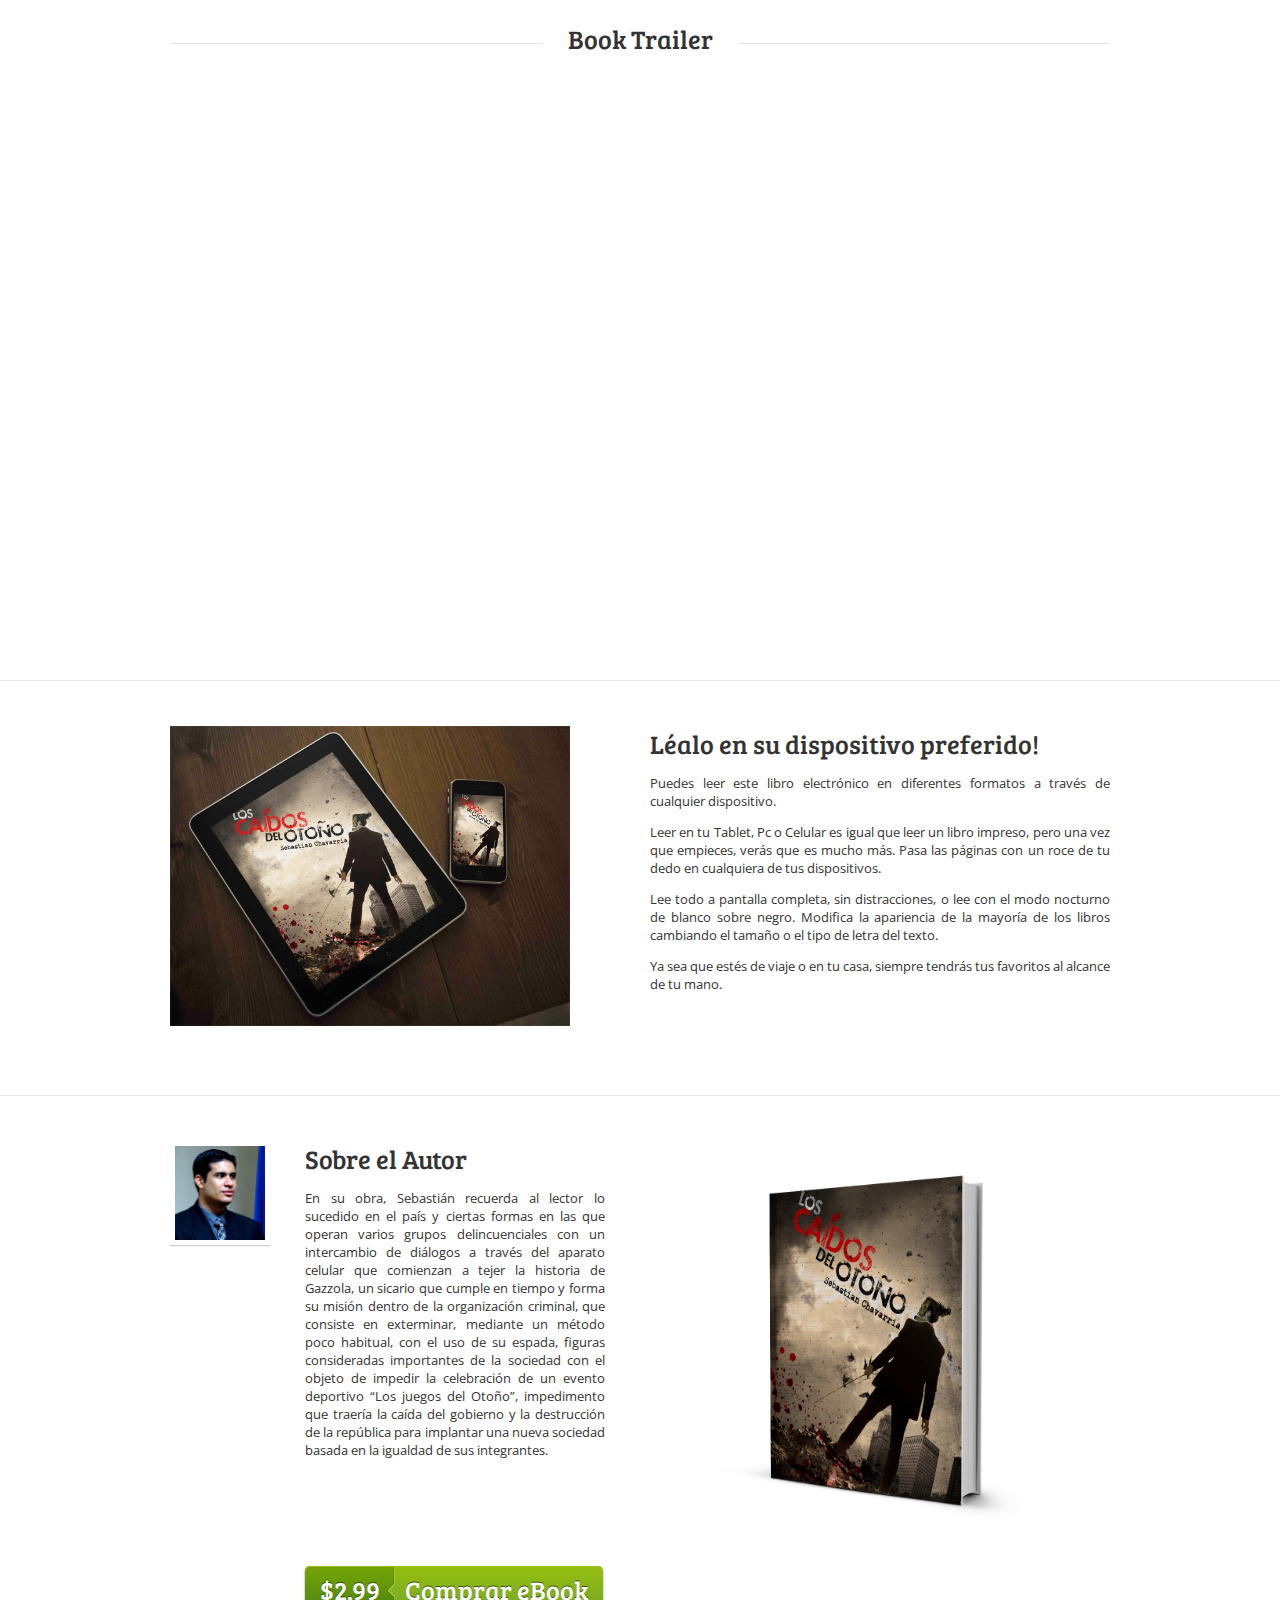
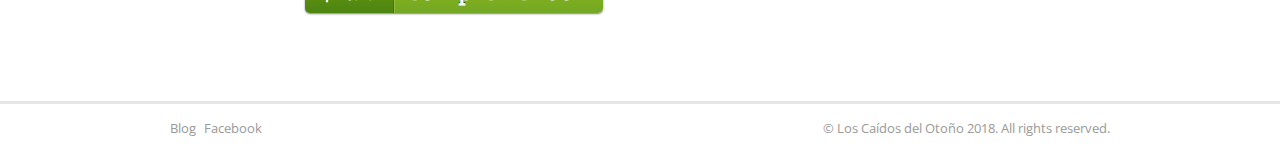
==== commit 97eb88d9: "Index changes" ====
--- a/index.html
+++ b/index.html
@@ -1,334 +1,338 @@
 <!doctype html>
 <html lang="en">
+
 <head>
-<meta charset="utf-8">
-
-<!--Page Title-->
-<title>Los Caidos del Otoño - eBook </title>
-
-<!--Device Width Check-->
-<meta name="viewport" content="width=device-width, initial-scale=1.0, user-scalable=no"/>
-
-<!--Meta Keywords and Description-->
-<meta name="keywords" content="ebook, los caidos del otoño, sebastian chavarria, honduras ebook, libro digital, amazon, kindle">
-<meta name="description" content="Los Caídos del Otoño mezcla la lucha entre grupos de poder y el masoquismo religioso vistos desde una perspectiva ficticia. ">
-
-<!--Favicon-->
-<link rel="shortcut icon" href="#" title="Favicon" />
-
-<!--Fixes for Internet Explorer CSS3 and HTML5-->
-<!--[if gte IE 9]>
+    <meta charset="utf-8">
+
+    <!--Page Title-->
+    <title>Los Caidos del Otoño - eBook </title>
+
+    <!--Device Width Check-->
+    <meta name="viewport" content="width=device-width, initial-scale=1.0, user-scalable=no" />
+
+    <!--Meta Keywords and Description-->
+    <meta name="keywords" content="ebook, los caidos del otoño, sebastian chavarria, honduras ebook, libro digital, amazon, kindle">
+    <meta name="description" content="Los Caídos del Otoño mezcla la lucha entre grupos de poder y el masoquismo religioso vistos desde una perspectiva ficticia. ">
+
+    <!--Favicon-->
+    <link rel="shortcut icon" href="#" title="Favicon" />
+
+    <!--Fixes for Internet Explorer CSS3 and HTML5-->
+    <!--[if gte IE 9]>
 <style type="text/css">
 	.gradient { filter: none!important;}
 </style>
 <![endif]-->
 
-<!--[if lt IE 9]>
+    <!--[if lt IE 9]>
 <script>
   'article aside footer header nav section time'.replace(/\w+/g,function(n){document.createElement(n)})
 </script>
 <![endif]-->
 
-<!--Main CSS-->
-<link rel="stylesheet" href="css/style.css" media="screen, projection">
-
-<!--[if lt IE 9]>
+    <!--Main CSS-->
+    <link rel="stylesheet" href="css/style.css" media="screen, projection">
+
+    <!--[if lt IE 9]>
 <link rel="stylesheet" href="css/style_ie8.css" media="screen, projection">
 <![endif]-->
 
-<!--Icon Fonts-->
-<link rel="stylesheet" href="css/font-awesome.min.css">
-
-<!--Google Webfonts-->
-<link href='http://fonts.googleapis.com/css?family=Open+Sans:400,700,300,600|Bree+Serif' rel='stylesheet' type='text/css'>
+    <!--Icon Fonts-->
+    <link rel="stylesheet" href="css/font-awesome.min.css">
+
+    <!--Google Webfonts-->
+    <link href='http://fonts.googleapis.com/css?family=Open+Sans:400,700,300,600|Bree+Serif' rel='stylesheet' type='text/css'>
 
 </head>
+
 <body>
 
-<!--Start of Product Banner-->
-<section id="banner" role="banner">
-<div class="row">
-<div id="header_region">
-<!--Start of Header Logo-->
-<div id="logo" class="two_thirds">
-<h1><img src="images/logo.png" alt="Off the Shelf eBook Landing Page" title="Off the Shelf eBook Landing Page" height="41" width="41"/>Los Caidos del Otoño</h1>
-<h2>eBook</h2>
-</div>
-<!--End of Header Logo-->
-
-<!--Start of Social Elements-->
-<aside id="social_elements" class="one_third last">
-<ul>
-<li><a target="_blank" class="youtube" target="_blank" title="Youtube" href="https://www.youtube.com/channel/UCj0KaZ-wZ2f-6p1YjjYD9BA"><span>Twitter</span></a></li>
-<li><a target="_blank" class="facebook" target="_blank" title="Facebook" href="https://www.facebook.com/loscaidosdelotono/"><span>Facebook</span></a></li>
-<li><a class="feedback" target="_blank" title="Feedback Form" href=""><span>Feedback Form</span></a></li>
-</ul>
-</aside>
-<!--End of Social Elements-->
-</div>
-<!--Start of Product Image-->
-<div id="shelf" class="one_half">
-<img src="images\LCDO1.png" height="451" width="331" alt="Book"/></div>
-<!--End of Product Image-->
-
-<!--Start of Product Banner Description-->
-<div class="one_half last">
-<!--Start of Banner Title-->
-<h1>Intensidad, acción y fuerza en un libro!</h1>
-<h2 class="subheader">Los Caídos del Otoño mezcla la lucha entre grupos de poder y el masoquismo religioso vistos desde una perspectiva ficticia.
-</h2>
-<!--End of Banner Title-->
-
-<p>¿Y tu, que estas esperando para obtener tu copia digital?</p>
-
-<!--Start of Buy Button-->
-<div class="button_buy">
-<a target="_blank" href="https://sebastianchavarria.club/shop/los-caidos-del-otono-ebook/" class="gradient" title="Buy eBook"><span class="button_price">¡Di tu precio!</span> <span class="button_text">Comprar eBook</span></a>
-</div>
-<!--End of Buy Button-->
-
-</div>
-<!--End of Product Banner Description-->
-
-</div>
-</section>
-<!--End of Product Banner-->
-
-<!--Start of Main Content-->
-<article role="main">
-<div id="main_content">
-
-<!--Start of Companies-->
-<aside id="companies" class="background_grey">
-<div class="row">
-<a target="_blank" href="http://a.co/6xOrrAD">
-<img src="images/companies/logo_1.png" alt="Company" height="30" width="130"/>
-</a>
-
-<a target="_blank" href="http://www.barnesandnoble.com/w/los-ca-dos-del-oto-o-sebastian-chavarr-a/1124022464?ean=9781483573793">
-<img src="images/companies/logo_2.png" alt="Company" height="30" width="130"/>
-</a>
-
-<a target="_blank" href="https://itunes.apple.com/us/book/los-caidos-del-otono/id1148104682?mt=11">
-<img src="images/companies/logo_3.png" alt="Company" height="30" width="130"/>
-</a>
-
-<a target="_blank" href="https://store.kobobooks.com/es-es/ebook/los-caidos-del-otono">
-<img src="images/companies/logo_4.png" alt="Company" height="30" width="130"/>
-</a>
-
-</div>
-</aside>
-<!--End of Companies-->
-
-<!--Start of Screenshots-->
-<section id="screenshots" class="background_white">
-<div class="row">
-
-<div class="one_half">
-
-<!--Start of Screenshots Title-->
-
-<h2 align="center">Echa un vistazo</h2>
-
-<!--End of Screenshots Title-->
-
-<p>Gazzola más que un asesino a sueldo es la representación de un agente justiciero, un héroe de la sociedad oprimida y sumergida en la cultura del adormecimiento del sinsentido, del masoquismo religioso donde un dios se impone por estrategia alevosa más que por tradición o ignorancia. Una sociedad donde no queda más que estacionarse en la diversión de Los Juegos del Otoño, escape que es la salvación que le ofrece los mismos que han establecido su infierno.</p>
-
-<p>¿Que esperar del libro?</p>
-<!--Start of Check List-->
-<ul class="list_check">
-<li>Mucha intensidad.</li>
-<li>Acción.</li>
-<li>Fuerza.</li>
-</ul>
-<!--End of Check List-->
-
-</div>
-
-<div class="one_half last">
-
-<!--Start of Book Preview-->
-<iframe type="text/html" width="550" height="400" frameborder="0" allowfullscreen style="max-width:100%" src="https://read.amazon.com/kp/card?asin=B01HOVIJR8&preview=inline&linkCode=kpe&ref_=cm_sw_r_kb_dp_G4MaybWANKG7J" ></iframe>
-</div>
-<!--End of Book Preview-->
-
-</div>
-<!--End of Screenshots-->
-
-<!--Start of Testimonials-->
-<section id="testimonials" class="background_grey">
-<div class="row">
-
-<!--Start of Testimonial-->
-<blockquote class="one_third">
-<q>Excelente libro, una trama increíble y un final espectacular, altamente recomendado!</q>
-<footer>
-<a target="_blank" href="https://www.amazon.com/gp/pdp/profile/A31JJHH7BFV9V5/ref=cm_cr_dp_pdp">
-<div>Cliente Amazon</div>
-</a>
-</footer>
-</blockquote>
-<!--End of Testimonial-->
-
-<!--Start of Testimonial-->
-<blockquote class="one_third">
-<q>De principio a fin mantiene al lector atrapado en la historia. Los Caidos del Otoño, es un libro que recomiendo leer.</q>
-<footer>
-<a target="_blank" href="https://www.amazon.com/gp/pdp/profile/A3DRSWVIORSLLP/ref=cm_cr_dp_pdp">
-<div>Cliente Amazon</div>
-</a>
-</footer>
-</blockquote>
-<!--End of Testimonial-->
-
-<!--Start of Testimonial-->
-<blockquote class="one_third last">
-<q>Altamente recomendado! Trama y personajes de primer nivel que te atrapan de principio a fin.</q>
-<footer>
-<a target="_blank" href="https://www.amazon.com/gp/pdp/profile/A24O7CG7X7CMYE/ref=cm_cr_dp_pdp">
-<div>Cliente Amazon</div>
-</a>
-</footer>
-</blockquote>
-<!--End of Testimonial-->
-
-</div>
-</section>
-<!--End of Testimonials-->
-
-<section id="video" class="background_white">
-<div class="row">
-
-<!--Start of Video Title-->
-<h2 class="section_title"><span>Book Trailer</span></h2>
-<!--End of Video Title-->
-
-<div class="embed_container">
-<!--Video Iframe--> <iframe src="https://player.vimeo.com/video/168490822?title=0&byline=0&portrait=0" width="640" height="360" frameborder="0" webkitallowfullscreen mozallowfullscreen allowfullscreen></iframe> <!--End of Video Iframe-->
-</div>
-</div>
-</section><!--End of Video-->
-
-<section class="background_white">
-<div class="row">
-
-<div class="one_half">
-<img src="images/LCDO_1.jpg" alt="eBook Landing Page" height="400" width="400" />
-</div>
-
-<!--Start How it Works-->
-<div class="one_half last">
-
-
-<h2>Léalo en su dispositivo preferido!</h2>
-
-<p align="justify">Puedes leer este libro electrónico en diferentes formatos a través de cualquier dispositivo.</p>
-
-
-<p align="justify">Leer en tu Tablet, Pc o Celular es igual que leer un libro impreso, pero una vez que empieces, verás que es mucho más. Pasa las páginas con un roce de tu dedo en cualquiera de tus dispositivos. </p>
-
-<p align="justify">Lee todo a pantalla completa, sin distracciones, o lee con el modo nocturno de blanco sobre negro. Modifica la apariencia de la mayoría de los libros cambiando el tamaño o el tipo de letra del texto.</p>
-
-<p align="justify">Ya sea que estés de viaje o en tu casa, siempre tendrás tus favoritos al alcance de tu mano.</p>
-
-</div>
-<!--End of How it Works-->
-</div>
-</section>
-
-<!--Start of A Word from the Author-->
-<section id="author" class="background_white">
-<div class="row">
-<div class="one_half">
-
-<!--Author Avatar-->
-<img src="images/author.jpg" height="100" width="100" id="author_image" class="left" alt="Author" />
-<!--End of Author Avatar-->
-
-<div class="one_third last">
-
-<h2>Sobre el Autor</h2>
-
-<p align="justify">En su obra, Sebastián recuerda al lector lo sucedido en el país y ciertas formas en las que operan varios grupos delincuenciales con un intercambio de diálogos a través del aparato celular que comienzan a tejer la historia de Gazzola, un sicario que cumple en tiempo y forma su misión dentro de la organización criminal, que consiste en exterminar, mediante un método poco habitual, con el uso de su espada, figuras consideradas importantes de la sociedad con el objeto de impedir la celebración de un evento deportivo “Los juegos del Otoño”, impedimento que traería la caída del gobierno y la destrucción de la república para implantar una nueva sociedad basada en la igualdad de sus integrantes.</p>
-
-
-</div>
-</div>
-
-<div id="book_cover" class="one_half last">
-
-<!--Start of Book Cover-->
-<img src="images/LCDO.jpg" alt="eBook Landing Page" height="400" width="400"/>
-<!--End of Book Cover-->
-
-</div>
-
-<!--Start of Buy Button-->
-<div class="button_buy">
-<a target="_blank" href="http://a.co/9aoNGeP" class="gradient" title="Buy eBook"><span class="button_price">$2.99</span> <span class="button_text">Comprar eBook</span></a>
-<p class="hint">eBook includes PDF, ePub and Kindle versions</p>
-</div>
-<!--End of Buy Button-->
-
-</div>
-</section>
-<!--End of A Word from the Author-->
-
-
-
-<aside class="background_grey">
-<!--Start of Newsletter-->
-
-<!--End of Newsletter-->
-</aside>
-
-
-</div>
-</article>
-<!--End of Main Content-->
-
-<!--Start of Landing Page Footer-->
-<footer role="contentinfo">
-<div id="page_footer" class="row">
-<ul>
-<li><a target="_blank" href="http://www.sebastianchavarria.club">Blog</a></li>
-<li><a target="_blank" href="https://www.facebook.com/loscaidosdelotono/">Facebook</a></li>
-</ul>
-
-<p>
-&copy; Los Caídos del Otoño 2016. All rights reserved.
-</p>
-</div>
-</footer>
-<!--End of Landing Page Footer-->
-
-<!--Beginning of Contact form-->
-<div id="contact" class="reveal-modal medium">
-    <a href="javascript:closecontact();" id="contact_close"><span>Close</span></a>
-    <div id="contactmessages"></div>
-    <div id="formwrapper">
-        <form method="post" action="contact.php" id="contactform">
-            <label>Your Name</label>
-            <input id="contactname" name="name" required>
-            <label>Your Email</label>
-            <input id="contactemail" name="email" type="email" required>
-            <label>Your Message</label>
-            <textarea name="message" required></textarea>
-            <label>What is <span id="captcha">???</span> (Anti-spam)</label>
-            <input id="humanornot" name="humanornot" placeholder="Type Here" required>
-            <input name="s" id="s" value="blank" type="hidden">
-            <input id="submitcontact" name="submit" type="submit" value="Submit" class="gradient">
-        </form>
+    <!--Start of Product Banner-->
+    <section id="banner" role="banner">
+        <div class="row">
+            <div id="header_region">
+                <!--Start of Header Logo-->
+                <div id="logo" class="two_thirds">
+                    <h1><img src="images/logo.png" alt="Off the Shelf eBook Landing Page" title="Off the Shelf eBook Landing Page" height="41" width="41" />Los Caidos del Otoño</h1>
+                    <h2>eBook</h2>
+                </div>
+                <!--End of Header Logo-->
+
+                <!--Start of Social Elements-->
+                <aside id="social_elements" class="one_third last">
+                    <ul>
+                        <li><a target="_blank" class="youtube" target="_blank" title="Youtube" href="https://www.youtube.com/channel/UCj0KaZ-wZ2f-6p1YjjYD9BA"><span>Twitter</span></a></li>
+                        <li><a target="_blank" class="facebook" target="_blank" title="Facebook" href="https://www.facebook.com/loscaidosdelotono/"><span>Facebook</span></a></li>
+                        <li><a class="feedback" target="_blank" title="Feedback Form" href=""><span>Feedback Form</span></a></li>
+                    </ul>
+                </aside>
+                <!--End of Social Elements-->
+            </div>
+            <!--Start of Product Image-->
+            <div id="shelf" class="one_half">
+                <img src="images\LCDO1.png" height="451" width="331" alt="Book" /></div>
+            <!--End of Product Image-->
+
+            <!--Start of Product Banner Description-->
+            <div class="one_half last">
+                <!--Start of Banner Title-->
+                <h1>Intensidad, acción y fuerza en un libro!</h1>
+                <h2 class="subheader">Los Caídos del Otoño mezcla la lucha entre grupos de poder y el masoquismo religioso vistos desde una perspectiva ficticia.
+                </h2>
+                <!--End of Banner Title-->
+
+                <p>¿Y tu, que estas esperando para obtener tu copia digital?</p>
+
+                <!--Start of Buy Button-->
+                <div class="button_buy">
+                    <a target="_blank" href="https://sebastianchavarria.club/shop/los-caidos-del-otono-ebook/" class="gradient" title="Buy eBook"><span class="button_price">¡Di tu precio!</span> <span class="button_text">Comprar eBook</span></a>
+                </div>
+                <!--End of Buy Button-->
+
+            </div>
+            <!--End of Product Banner Description-->
+
+        </div>
+    </section>
+    <!--End of Product Banner-->
+
+    <!--Start of Main Content-->
+    <article role="main">
+        <div id="main_content">
+
+            <!--Start of Companies-->
+            <aside id="companies" class="background_grey">
+                <div class="row">
+                    <a target="_blank" href="http://a.co/6xOrrAD">
+                        <img src="images/companies/logo_1.png" alt="Company" height="30" width="130"/>
+                    </a>
+
+                    <a target="_blank" href="http://www.barnesandnoble.com/w/los-ca-dos-del-oto-o-sebastian-chavarr-a/1124022464?ean=9781483573793">
+                        <img src="images/companies/logo_2.png" alt="Company" height="30" width="130"/>
+                    </a>
+
+                    <a target="_blank" href="https://itunes.apple.com/us/book/los-caidos-del-otono/id1148104682?mt=11">
+                        <img src="images/companies/logo_3.png" alt="Company" height="30" width="130"/>
+                    </a>
+
+                    <a target="_blank" href="https://store.kobobooks.com/es-es/ebook/los-caidos-del-otono">
+                        <img src="images/companies/logo_4.png" alt="Company" height="30" width="130"/>
+                    </a>
+
+                </div>
+            </aside>
+            <!--End of Companies-->
+
+            <!--Start of Screenshots-->
+            <section id="screenshots" class="background_white">
+                <div class="row">
+
+                    <div class="one_half">
+
+                        <!--Start of Screenshots Title-->
+
+                        <h2 align="center">Echa un vistazo</h2>
+
+                        <!--End of Screenshots Title-->
+
+                        <p>Gazzola más que un asesino a sueldo es la representación de un agente justiciero, un héroe de la sociedad oprimida y sumergida en la cultura del adormecimiento del sinsentido, del masoquismo religioso donde un dios se impone por estrategia alevosa más que por tradición o ignorancia. Una sociedad donde no queda más que estacionarse en la diversión de Los Juegos del Otoño, escape que es la salvación que le ofrece los mismos que han establecido su infierno.</p>
+
+                        <p>¿Que esperar del libro?</p>
+                        <!--Start of Check List-->
+                        <ul class="list_check">
+                            <li>Mucha intensidad.</li>
+                            <li>Acción.</li>
+                            <li>Fuerza.</li>
+                        </ul>
+                        <!--End of Check List-->
+
+                    </div>
+
+                    <div class="one_half last">
+
+                        <!--Start of Book Preview-->
+                        <iframe type="text/html" width="550" height="400" frameborder="0" allowfullscreen style="max-width:100%" src="https://read.amazon.com/kp/card?asin=B01HOVIJR8&preview=inline&linkCode=kpe&ref_=cm_sw_r_kb_dp_G4MaybWANKG7J"></iframe>
+                    </div>
+                    <!--End of Book Preview-->
+
+                </div>
+            </section>
+                <!--End of Screenshots-->
+
+                <!--Start of Testimonials-->
+                <section id="testimonials" class="background_grey">
+                    <div class="row">
+
+                        <!--Start of Testimonial-->
+                        <blockquote class="one_third">
+                            <q>Excelente libro, una trama increíble y un final espectacular, altamente recomendado!</q>
+                            <footer>
+                                <a target="_blank" href="https://www.amazon.com/gp/pdp/profile/A31JJHH7BFV9V5/ref=cm_cr_dp_pdp">
+                                    <div>Cliente Amazon</div>
+                                </a>
+                            </footer>
+                        </blockquote>
+                        <!--End of Testimonial-->
+
+                        <!--Start of Testimonial-->
+                        <blockquote class="one_third">
+                            <q>De principio a fin mantiene al lector atrapado en la historia. Los Caidos del Otoño, es un libro que recomiendo leer.</q>
+                            <footer>
+                                <a target="_blank" href="https://www.amazon.com/gp/pdp/profile/A3DRSWVIORSLLP/ref=cm_cr_dp_pdp">
+                                    <div>Cliente Amazon</div>
+                                </a>
+                            </footer>
+                        </blockquote>
+                        <!--End of Testimonial-->
+
+                        <!--Start of Testimonial-->
+                        <blockquote class="one_third last">
+                            <q>Altamente recomendado! Trama y personajes de primer nivel que te atrapan de principio a fin.</q>
+                            <footer>
+                                <a target="_blank" href="https://www.amazon.com/gp/pdp/profile/A24O7CG7X7CMYE/ref=cm_cr_dp_pdp">
+                                    <div>Cliente Amazon</div>
+                                </a>
+                            </footer>
+                        </blockquote>
+                        <!--End of Testimonial-->
+
+                    </div>
+                </section>
+                <!--End of Testimonials-->
+
+                <section id="video" class="background_white">
+                    <div class="row">
+
+                        <!--Start of Video Title-->
+                        <h2 class="section_title"><span>Book Trailer</span></h2>
+                        <!--End of Video Title-->
+
+                        <div class="embed_container">
+                            <!--Video Iframe--><iframe src="https://player.vimeo.com/video/168490822?title=0&byline=0&portrait=0" width="640" height="360" frameborder="0" webkitallowfullscreen mozallowfullscreen allowfullscreen></iframe>
+                            <!--End of Video Iframe-->
+                        </div>
+                    </div>
+                </section>
+                <!--End of Video-->
+
+                <section class="background_white">
+                    <div class="row">
+
+                        <div class="one_half">
+                            <img src="images/LCDO_1.jpg" alt="eBook Landing Page" height="400" width="400" />
+                        </div>
+
+                        <!--Start How it Works-->
+                        <div class="one_half last">
+
+
+                            <h2>Léalo en su dispositivo preferido!</h2>
+
+                            <p align="justify">Puedes leer este libro electrónico en diferentes formatos a través de cualquier dispositivo.</p>
+
+
+                            <p align="justify">Leer en tu Tablet, Pc o Celular es igual que leer un libro impreso, pero una vez que empieces, verás que es mucho más. Pasa las páginas con un roce de tu dedo en cualquiera de tus dispositivos. </p>
+
+                            <p align="justify">Lee todo a pantalla completa, sin distracciones, o lee con el modo nocturno de blanco sobre negro. Modifica la apariencia de la mayoría de los libros cambiando el tamaño o el tipo de letra del texto.</p>
+
+                            <p align="justify">Ya sea que estés de viaje o en tu casa, siempre tendrás tus favoritos al alcance de tu mano.</p>
+
+                        </div>
+                        <!--End of How it Works-->
+                    </div>
+                </section>
+
+                <!--Start of A Word from the Author-->
+                <section id="author" class="background_white">
+                    <div class="row">
+                        <div class="one_half">
+
+                            <!--Author Avatar-->
+                            <img src="images/author.jpg" height="100" width="100" id="author_image" class="left" alt="Author" />
+                            <!--End of Author Avatar-->
+
+                            <div class="one_third last">
+
+                                <h2>Sobre el Autor</h2>
+
+                                <p align="justify">En su obra, Sebastián recuerda al lector lo sucedido en el país y ciertas formas en las que operan varios grupos delincuenciales con un intercambio de diálogos a través del aparato celular que comienzan a tejer la historia de Gazzola, un sicario que cumple en tiempo y forma su misión dentro de la organización criminal, que consiste en exterminar, mediante un método poco habitual, con el uso de su espada, figuras consideradas importantes de la sociedad con el objeto de impedir la celebración de un evento deportivo “Los juegos del Otoño”, impedimento que traería la caída del gobierno y la destrucción de la república para implantar una nueva sociedad basada en la igualdad de sus integrantes.</p>
+
+
+                            </div>
+                        </div>
+
+                        <div id="book_cover" class="one_half last">
+
+                            <!--Start of Book Cover-->
+                            <img src="images/LCDO.jpg" alt="eBook Landing Page" height="400" width="400" />
+                            <!--End of Book Cover-->
+
+                        </div>
+
+                        <!--Start of Buy Button-->
+                        <div class="button_buy">
+                            <a target="_blank" href="http://a.co/9aoNGeP" class="gradient" title="Buy eBook"><span class="button_price">$2.99</span> <span class="button_text">Comprar eBook</span></a>
+                            <p class="hint">eBook includes PDF, ePub and Kindle versions</p>
+                        </div>
+                        <!--End of Buy Button-->
+
+                    </div>
+                </section>
+                <!--End of A Word from the Author-->
+
+                <aside class="background_grey">
+                    <!--Start of Newsletter-->
+
+                    <!--End of Newsletter-->
+                </aside>
+
+
+        </div>
+    </article>
+    <!--End of Main Content-->
+
+    <!--Start of Landing Page Footer-->
+    <footer role="contentinfo">
+        <div id="page_footer" class="row">
+            <ul>
+                <li><a target="_blank" href="http://www.sebastianchavarria.club">Blog</a></li>
+                <li><a target="_blank" href="https://www.facebook.com/loscaidosdelotono/">Facebook</a></li>
+            </ul>
+
+            <p>
+                &copy; Los Caídos del Otoño 2018. All rights reserved.
+            </p>
+        </div>
+    </footer>
+    <!--End of Landing Page Footer-->
+
+    <!--Beginning of Contact form-->
+    <div id="contact" class="reveal-modal medium">
+        <a href="javascript:closecontact();" id="contact_close"><span>Close</span></a>
+        <div id="contactmessages"></div>
+        <div id="formwrapper">
+            <form method="post" action="contact.php" id="contactform">
+                <label>Your Name</label>
+                <input id="contactname" name="name" required>
+                <label>Your Email</label>
+                <input id="contactemail" name="email" type="email" required>
+                <label>Your Message</label>
+                <textarea name="message" required></textarea>
+                <label>What is <span id="captcha">???</span> (Anti-spam)</label>
+                <input id="humanornot" name="humanornot" placeholder="Type Here" required>
+                <input name="s" id="s" value="blank" type="hidden">
+                <input id="submitcontact" name="submit" type="submit" value="Submit" class="gradient">
+            </form>
+        </div>
     </div>
-</div>
-<!--End of Contact form-->
-
-<a href="#" class="scrollup">Scroll up</a>
-<!-- Included JS Files (Compressed) -->
-<script src="js/foundation.min.js"></script>
-<script src="js/phrases.js"></script>
-<script src="js/site.min.js"></script>
+    <!--End of Contact form-->
+
+    <a href="#" class="scrollup">Scroll up</a>
+    <!-- Included JS Files (Compressed) -->
+    <script src="js/foundation.min.js"></script>
+    <script src="js/phrases.js"></script>
+    <script src="js/site.min.js"></script>
 
 </body>
+
 </html>
